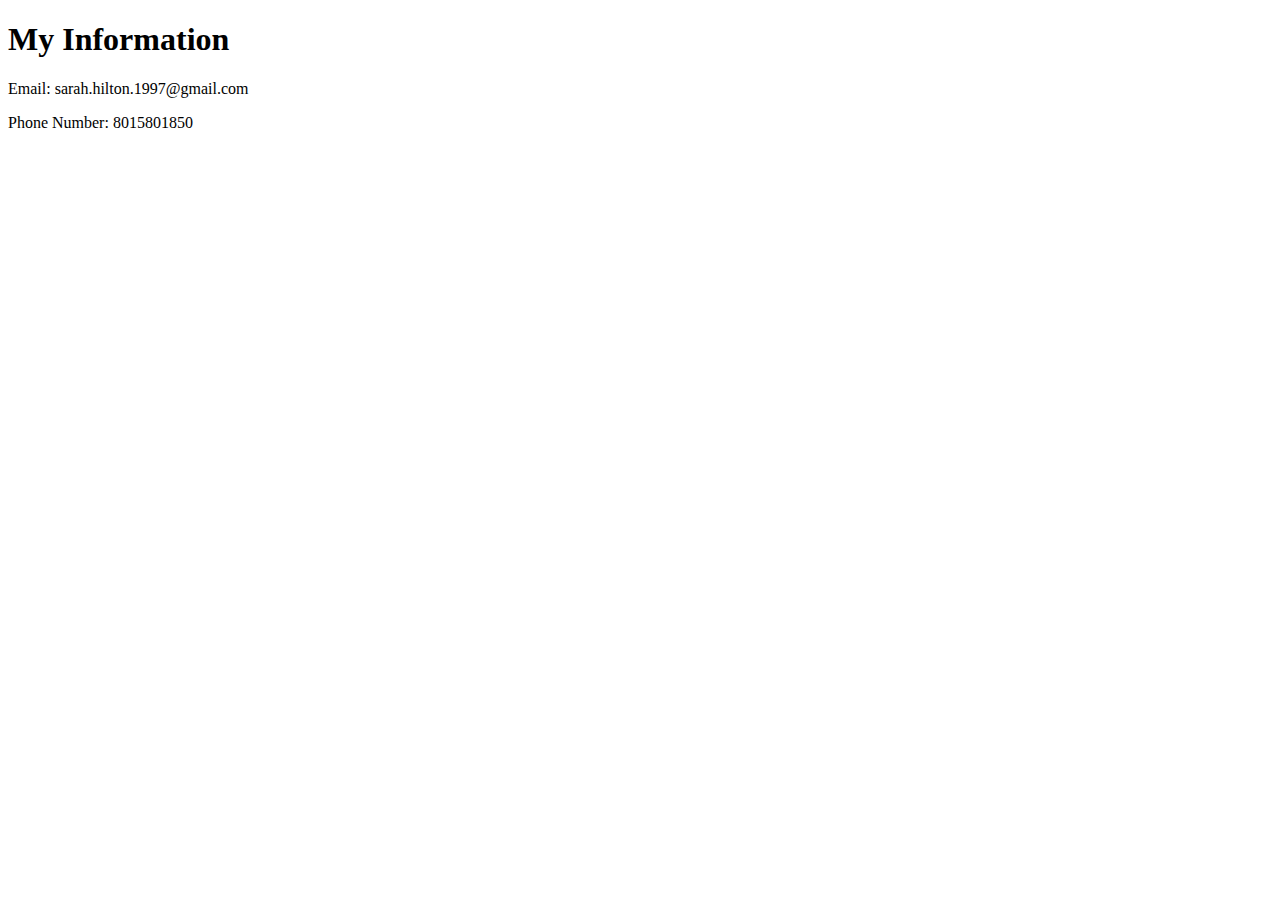
==== contact.html @ a5e7656e "commiting contact and index 2 for wednesday activity" ====
<!DOCTYPE html>
<html>
 <head>
  <title>Contact Me</title>
 </head>
 <body>

  <h1>My Information</h1>
   <p>Email: sarah.hilton.1997@gmail.com</p>
   <p>Phone Number: 8015801850</p>

 </body>
</html>
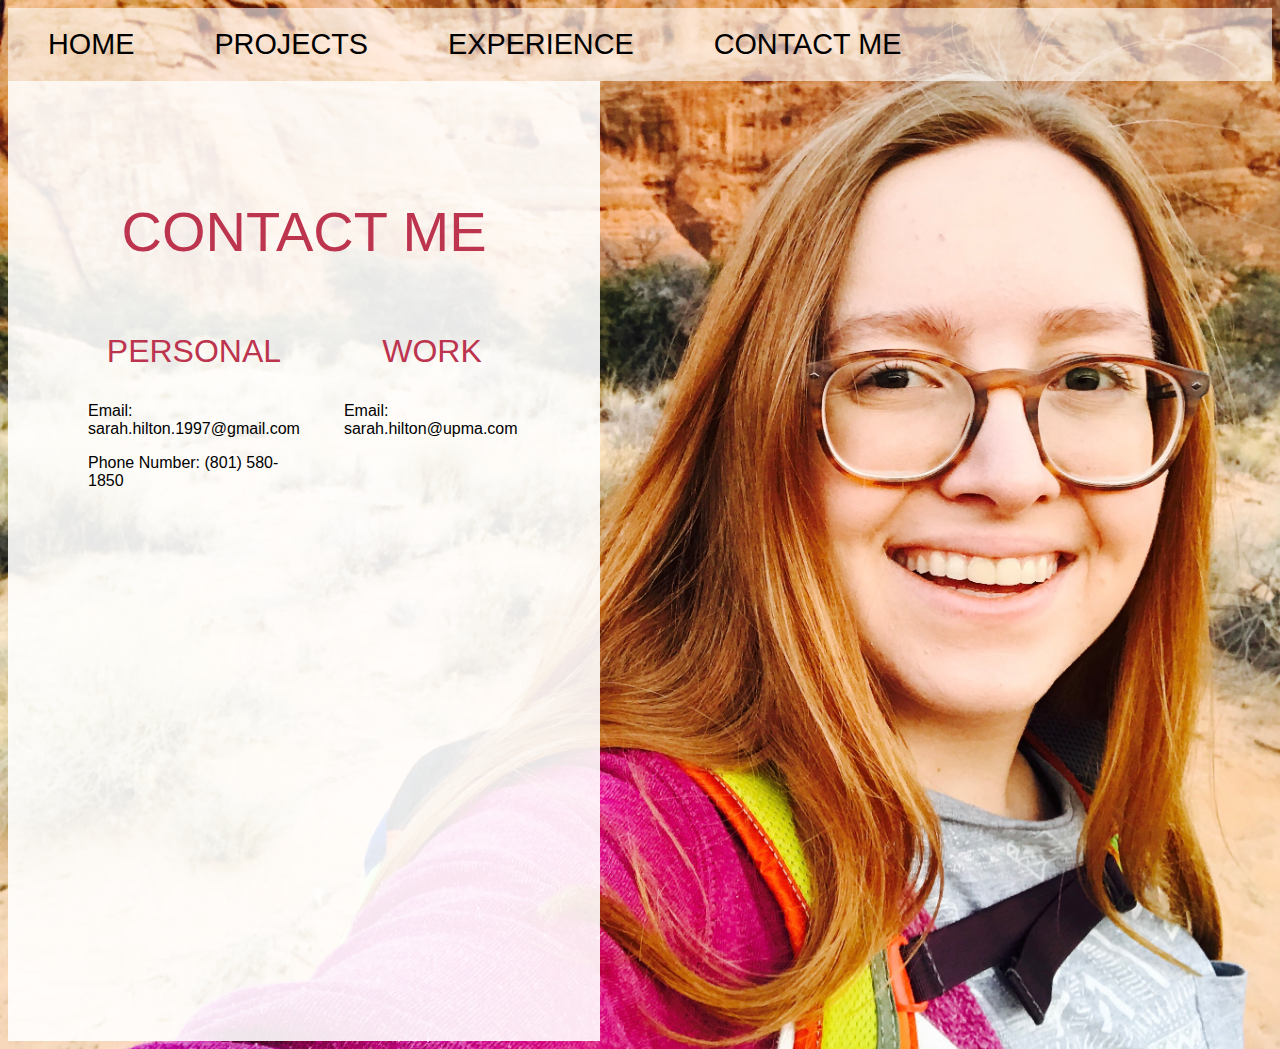
==== commit 5dad57f3: "my new website (CS 260 activity 4)" ====
--- a/contact.html
+++ b/contact.html
@@ -2,12 +2,39 @@
 <html>
  <head>
   <title>Contact Me</title>
+  <link rel="stylesheet" href="portfolio.css">
  </head>
+
  <body>
 
-  <h1>My Information</h1>
-   <p>Email: sarah.hilton.1997@gmail.com</p>
-   <p>Phone Number: 8015801850</p>
+ <nav>
+  <ul>
+   <li><a href="/index.html">Home</a></li>
+   <li><a href="/projects.html">Projects</a></li>
+   <li><a href="/experience.html">Experience</a></li>
+   <li><a href="/contact.html">Contact Me</a></li>
+</ul>
+</nav>
+
+<div>
+
+  <h1>Contact Me</h1>
+  
+   <section>
+    <article>
+     <h3>Personal</h3>
+      <p class="column">Email: sarah.hilton.1997@gmail.com</p>
+      <p class="column">Phone Number: (801) 580-1850</p>
+    </article>
+    <aside>
+    </aside>
+    <article>
+     <h3>Work</h3>
+      <p class="column">Email: sarah.hilton@upma.com</p>
+    </article>
+</section>
+
+</div>
 
  </body>
 </html>
--- a/portfolio.css
+++ b/portfolio.css
@@ -0,0 +1,95 @@
+.space { 
+	font-size: 1.6em;
+	font-weight: lighter;
+	text-align: left;
+	padding-bottom: 20px;
+}
+h1, h2 {
+	color: 	#bd344f;
+	text-transform: uppercase;
+	font-weight: lighter;
+	font-size: 3.5em;
+}
+h3 {
+	color: 	#bd344f;
+	text-transform: uppercase;
+	font-weight: lighter;
+	font-size: 2em;
+}
+img {
+	height: 65em;
+	width: 89em;
+	align-self: center;
+}
+img.center {
+    display: block;
+    margin: 0 auto;
+}
+body {
+	text-align: center;
+	font-family: sans-serif;
+	background-color: #dcdcdc;
+	background-image: url("FullSizeRender 2.jpg");
+	background-size: 91em 67em;
+	background-repeat: no-repeat;
+	background-opacity: 0.5;
+}
+p{
+	font-size: 1.6em;
+	font-weight: lighter;
+	text-align: left;
+}
+nav ul {
+    list-style-type: none;
+    margin: 0px;
+    padding: 0;
+    overflow: hidden;
+    background-color: white;
+    background: rgba(255,255,255,0.6);
+    width: 100%;
+}
+
+nav li {
+    float: left;
+}
+
+nav li a {
+    display: block;
+    color: black;
+    text-align: center;
+    padding: 20px 40px;
+    text-decoration: none;
+    font-weight: lighter;
+    font-size: 1.8em;
+    opacity: 1;
+    text-transform: uppercase;
+}
+
+/* Change the link color to #111 (black) on hover */
+nav li a:hover {
+    background-color: rgba(255,255,255,0.95);
+}
+div {
+	width: 27em;
+	height: 50em;
+	background-color: white;
+	background: rgba(255,255,255,0.9);
+	padding: 5em;
+}
+section {
+ display: flex;
+}
+
+aside {
+ flex: 1
+}
+
+article {
+ flex: 4
+}
+.column {
+	font-size: 1em;
+}
+
+
+
